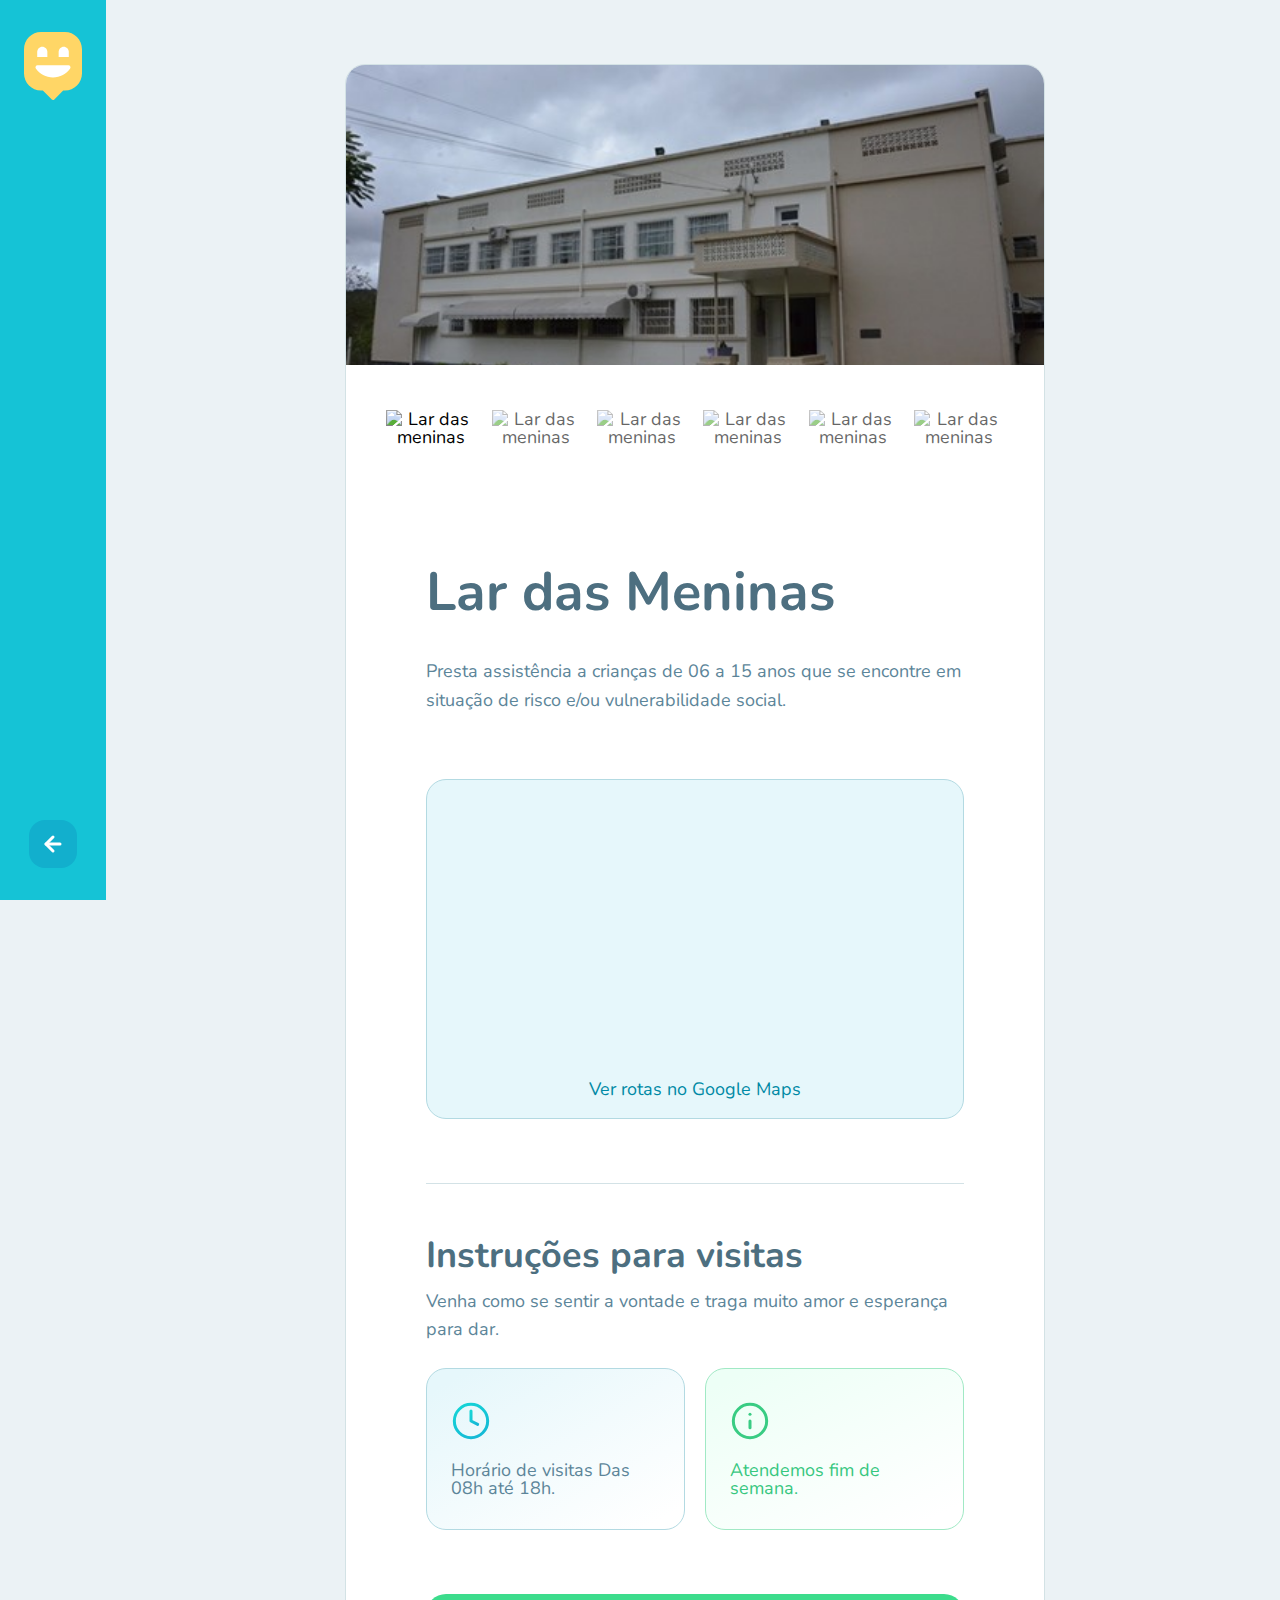
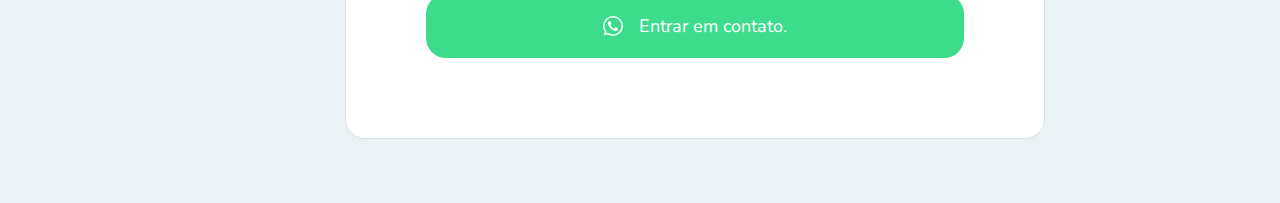
==== orphanage.html @ 1cf960de "day02" ====
<!DOCTYPE html>
<html lang="pt_BR">
  <head>
    <meta charset="UTF-8" />
    <meta name="viewport" content="width=device-width, initial-scale=1.0" />
    <title>Lar das Meninas | Happy</title>

    <link
      rel="stylesheet"
      href="https://unpkg.com/leaflet@1.7.1/dist/leaflet.css"
      integrity="sha512-xodZBNTC5n17Xt2atTPuE1HxjVMSvLVW9ocqUKLsCC5CXdbqCmblAshOMAS6/keqq/sMZMZ19scR4PsZChSR7A=="
      crossorigin=""
    />

    <script
      src="https://unpkg.com/leaflet@1.7.1/dist/leaflet.js"
      integrity="sha512-XQoYMqMTK8LvdxXYG3nZ448hOEQiglfqkJs1NOQV44cWnUrBc8PkAOcXy20w0vlaXaVUearIOBhiXZ5V3ynxwA=="
      crossorigin=""
    ></script>

    <link rel="icon" href="./public/images/logo-icon.png" />

    <link rel="stylesheet" href="./public/css/main.css" />
    <link rel="stylesheet" href="./public/css/animations.css" />
    <link rel="stylesheet" href="./public/css/page-orphanage.css" />

    <link
      href="https://fonts.googleapis.com/css2?family=Nunito:wght@400;600;700;800&display=swap"
      rel="stylesheet"
    />
  </head>
  <body>
    <div id="page-orphanage">
      <aside class="animate-right sidebar">

        <img src="./public/images/map-marker.svg" alt="Happy">

        <footer>
          <button onclick="history.back()">
            <img src="./public/images/arrow-back.svg" alt="Voltar">
          </button>
        </footer>

      </aside>

      <main class="animate-appear with-sidebar">
        <div class="orphanage-details">
          <img src="./public/images/home.jpg" alt="Lar das meninas" />

          <div class="images">
            <button onclick="selectImage(event)" class="active" type="button">
              <img src="https://source.unsplash.com/random?id=1" alt="Lar das meninas" />
            </button>

            <button onclick="selectImage(event)" type="button">
              <img src="https://source.unsplash.com/random?id=2" alt="Lar das meninas" />
            </button>

            <button onclick="selectImage(event)" type="button">
              <img src="https://source.unsplash.com/random?id=3" alt="Lar das meninas" />
            </button>

            <button onclick="selectImage(event)" type="button">
              <img src="https://source.unsplash.com/random?id=4" alt="Lar das meninas" />
            </button>

            <button onclick="selectImage(event)" type="button">
              <img src="https://source.unsplash.com/random?id=5" alt="Lar das meninas" />
            </button>

            <button onclick="selectImage(event)" type="button">
              <img src="https://source.unsplash.com/random?id=6" alt="Lar das meninas" />
            </button>
          </div>

          <div class="orphanage-details-content">
            <h1>Lar das Meninas</h1>

            <p>
              Presta assistência a crianças de 06 a 15 anos que se encontre em
              situação de risco e/ou vulnerabilidade social.
            </p>

            <div class="map-container">
              <div id="mapid"></div>
              <footer>
                <a href="">Ver rotas no Google Maps</a>
              </footer>
            </div>

            <hr />

            <h2>Instruções para visitas</h2>

            <p>
              Venha como se sentir a vontade e traga muito amor e esperança para
              dar.
            </p>

            <div class="open-details">
              <div class="hour">
                <img src="./public/images/clock.svg" alt="Horários." />
                Horário de visitas Das 08h até 18h.
              </div>
              <div class="open-on-weekends">
                <img src="./public/images/info.svg" alt="Informações." />
                Atendemos fim de semana.
              </div>
            </div>

            <button class="primary-button" type="button">
              <img
                src="./public/images/whatsapp.svg"
                alt="Chamar no whatsapp"
              />
              Entrar em contato.
            </button>
          </div>
        </div>
      </main>
    </div>

    <script src="./public/scripts/page-orphanage.js"></script>
  </body>
</html>
---- public/css/main.css ----
* {
  margin: 0;
  padding: 0;
  box-sizing: border-box;
}

:root {
  font-size: 62.5%;
}

body {
  height: 100vh;
  color: white;
  background: #EBF2F5;
}

body,
input,
button,
textarea {
  font: 400 1.8rem/1 "Nunito", "sans-serif";
}
---- public/css/animations.css ----
@keyframes up {
  from {
    opacity: 0;
    transform: translateY(16px);
  }

  to {
    opacity: 1;
    transform: translateY(0);
  }
}

@keyframes right {
  from {
    transform: translateX(-100%);
  }

  to {
    transform: translateX(0);
  }
}

@keyframes appear {
  from {
    opacity: 0;
  }

  to {
    opacity: 1;
  }
}

.animate-up {
  animation-name: up;
  animation-duration: 300ms;
  animation-fill-mode: backwards;
}
.animate-right {
  animation-name: right;
  animation-duration: 300ms;
}

.animate-appear {
  animation-name: appear;
  animation-duration: 300ms;
  animation-fill-mode: backwards;
}
---- public/css/page-orphanage.css ----
#page-orphanage {
  display: flex;
  min-height: 100vh;
}

aside.sidebar {
  position: fixed;
  height: 100%;
  padding: 32px 24px;
  background: #15c3d6;
  display: flex;
  flex-direction: column;
  justify-content: space-between;
  align-items: center;
}

aside.sidebar footer button {
  width: 48px;
  height: 48px;
  border: none;
  background: #12afcd;
  border-radius: 1.6rem;
  cursor: pointer;
  display: flex;
  align-items: center;
  justify-content: center;
  transition: background 0.2s;
}

aside.sidebar footer button:hover {
  background: #17d6eb;
}

.with-sidebar {
  padding-left: 110px;
}

main {
  flex: 1;
}

/* details */

.orphanage-details {
  width: 70rem;
  margin: 6.4rem auto;
  background: white;
  border: 1px solid #d3e2e5;
  border-radius: 2rem;
  overflow: hidden;
}

.orphanage-details > img {
  width: 100%;
  height: 30rem;
  object-fit: cover;
}

.images {
  display: grid;
  grid-template-columns: repeat(6, 1fr);
  column-gap: 1.6rem;
  margin: 16px 40px 0;
}

.images button {
  border: 0;
  background: none;
  height: 8.8rem;
  cursor: pointer;
  border-radius: 2rem;
  overflow: hidden;
  opacity: 0.6;
  transition: opacity 0.2s;
}

.images button:hover,
.images button.active {
  opacity: 1;
}

.images button img {
  width: 100%;
  height: 8.8rem;
  object-fit: cover;
}

/* orphanage-details-content */
.orphanage-details-content {
  padding: 8rem;
}

.orphanage-details-content h1 {
  color: #4d6f80;
  font-size: 5.4rem;
  line-height: 1.5;
  margin-bottom: 0.8rem;
}

.orphanage-details-content p {
  line-height: 1.6;
  color: #5c8599;
  margin-top: 2.4rem;
}

/* map */

.map-container {
  margin-top: 6.4rem;
  background: #e6f7fb;
  border: 1px solid #b3dae2;
  border-radius: 2rem;
}

#mapid {
  width: 100%;
  height: 28rem;
}

.map-container footer {
  padding: 2rem 0;
  text-align: center;
}

.map-container footer a {
  color: #0089a5;
  text-decoration: none;
}

.map-container .leaflet-container {
  border-bottom: 1px solid #dde3f0;
  border-radius: 2rem;
}

.orphanage-details-content hr {
  width: 100%;
  height: 1px;
  border: 0;
  background: #d3e2e6;
  margin: 6.4rem 0;
}

.orphanage-details-content h2 {
  font-size: 3.6rem;
  line-height: 1.5rem;
  color: #4d6f80;
}

.open-details {
  margin-top: 2.4rem;
  display: grid;
  grid-template-columns: 1fr 1fr;
  column-gap: 2rem;
}

.open-details div {
  padding: 3.2rem 2.4rem;
}

.open-details img {
  display: block;
  margin-bottom: 2rem;
}

.open-details .hour {
  background: linear-gradient(149.97deg, #e6f7fb 8.13%, #ffffff 92.67%);
  border: 1px solid #b3dae2;
  border-radius: 20px;
  color: #5c8599;
}

.open-details .open-on-weekends {
  background: linear-gradient(154.16deg, #edfff6 7.85%, #ffffff 91.03%);
  border: 1px solid #a1e9c5;
  border-radius: 20px;
  color: #37c77f;
}

.primary-button {
  margin-top: 6.4rem;
  width: 100%;
  height: 6.4rem;
  border: 0;
  cursor: pointer;
  background: #3cdc8c;
  border-radius: 2rem;
  color: white;
  display: flex;
  align-items: center;
  justify-content: center;
  transition: background-color 0.2s;
}

.primary-button:hover {
  background: #36cf82;
}

.primary-button img {
  margin-right: 1.6rem;
}
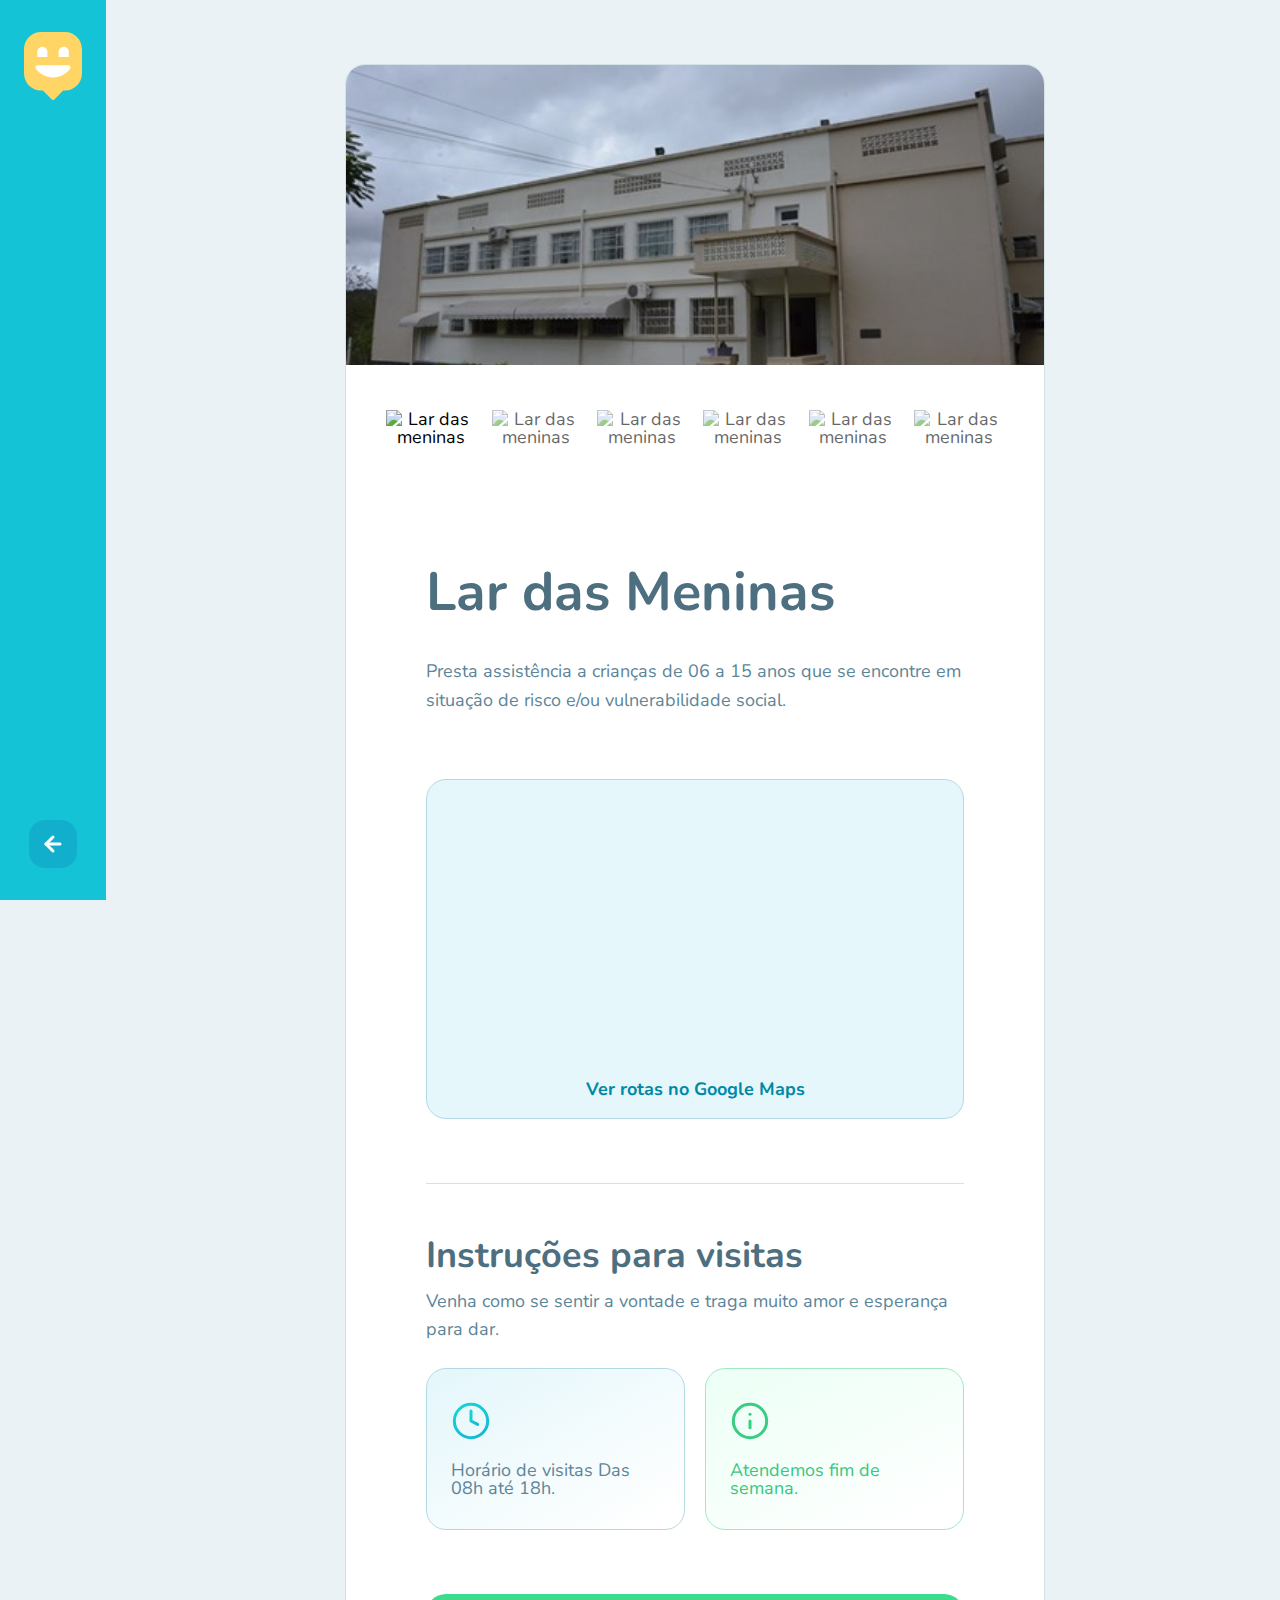
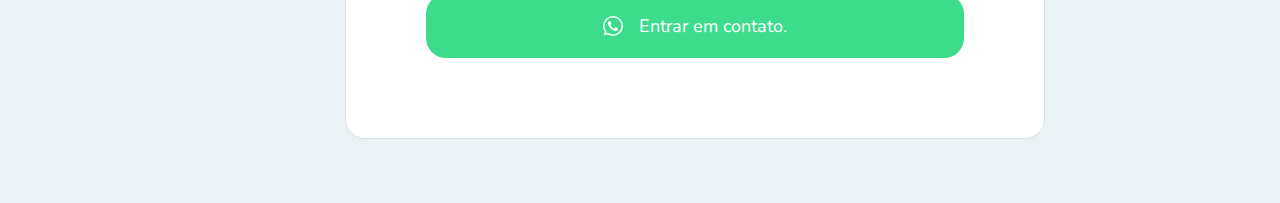
==== commit e33b05d5: "day03" ====
--- a/orphanage.html
+++ b/orphanage.html
@@ -22,6 +22,9 @@
 
     <link rel="stylesheet" href="./public/css/main.css" />
     <link rel="stylesheet" href="./public/css/animations.css" />
+    <link rel="stylesheet" href="./public/css/sidebar.css" />
+    <link rel="stylesheet" href="./public/css/map.css" />
+    <link rel="stylesheet" href="./public/css/button.css" />
     <link rel="stylesheet" href="./public/css/page-orphanage.css" />
 
     <link
--- a/public/css/sidebar.css
+++ b/public/css/sidebar.css
@@ -0,0 +1,31 @@
+aside.sidebar {
+    position: fixed;
+    height: 100%;
+    padding: 32px 24px;
+    background: #15c3d6;
+    display: flex;
+    flex-direction: column;
+    justify-content: space-between;
+    align-items: center;
+  }
+  
+  aside.sidebar footer button {
+    width: 48px;
+    height: 48px;
+    border: none;
+    background: #12afcd;
+    border-radius: 1.6rem;
+    cursor: pointer;
+    display: flex;
+    align-items: center;
+    justify-content: center;
+    transition: background 0.2s;
+  }
+  
+  aside.sidebar footer button:hover {
+    background: #17d6eb;
+  }
+  
+  .with-sidebar {
+    padding-left: 110px;
+  }--- a/public/css/map.css
+++ b/public/css/map.css
@@ -0,0 +1,27 @@
+.map-container {
+    margin-top: 6.4rem;
+    background: #e6f7fb;
+    border: 1px solid #b3dae2;
+    border-radius: 2rem;
+  }
+  
+  #mapid {
+    width: 100%;
+    height: 28rem;
+  }
+  
+  .map-container footer {
+    padding: 2rem 0;
+    text-align: center;
+  }
+  
+  .map-container footer a {
+    color: #0089a5;
+    text-decoration: none;
+    font-weight: 700;
+  }
+  
+  .map-container .leaflet-container {
+    border-bottom: 1px solid #dde3f0;
+    border-radius: 2rem;
+  }--- a/public/css/button.css
+++ b/public/css/button.css
@@ -0,0 +1,49 @@
+.primary-button {
+  margin-top: 6.4rem;
+  width: 100%;
+  height: 6.4rem;
+  border: 0;
+  cursor: pointer;
+  background: #3cdc8c;
+  border-radius: 2rem;
+  color: white;
+  display: flex;
+  align-items: center;
+  justify-content: center;
+  transition: background-color 0.2s;
+}
+
+.primary-button:hover {
+  background: #36cf82;
+}
+
+.primary-button img {
+  margin-right: 1.6rem;
+}
+
+.button-select {
+  display: grid;
+  grid-template-columns: 1fr 1fr;
+}
+
+.button-select button {
+  height: 6.4rem;
+  background: #f5f8fa;
+  border: 1px solid #d3e2e5;
+  color: #5c8599;
+  cursor: pointer;
+}
+
+.button-select button.active {
+  background: #edfff6;
+  border: 1px solid #a1e9c5;
+  color: #37c77f;
+}
+
+.button-select button:first-child {
+  border-radius: 2rem 0 0 2rem;
+}
+
+.button-select button:last-child {
+  border-radius: 0 2rem 2rem 0;
+}
--- a/public/css/page-orphanage.css
+++ b/public/css/page-orphanage.css
@@ -1,38 +1,6 @@
 #page-orphanage {
   display: flex;
   min-height: 100vh;
-}
-
-aside.sidebar {
-  position: fixed;
-  height: 100%;
-  padding: 32px 24px;
-  background: #15c3d6;
-  display: flex;
-  flex-direction: column;
-  justify-content: space-between;
-  align-items: center;
-}
-
-aside.sidebar footer button {
-  width: 48px;
-  height: 48px;
-  border: none;
-  background: #12afcd;
-  border-radius: 1.6rem;
-  cursor: pointer;
-  display: flex;
-  align-items: center;
-  justify-content: center;
-  transition: background 0.2s;
-}
-
-aside.sidebar footer button:hover {
-  background: #17d6eb;
-}
-
-.with-sidebar {
-  padding-left: 110px;
 }
 
 main {
@@ -103,35 +71,6 @@
   margin-top: 2.4rem;
 }
 
-/* map */
-
-.map-container {
-  margin-top: 6.4rem;
-  background: #e6f7fb;
-  border: 1px solid #b3dae2;
-  border-radius: 2rem;
-}
-
-#mapid {
-  width: 100%;
-  height: 28rem;
-}
-
-.map-container footer {
-  padding: 2rem 0;
-  text-align: center;
-}
-
-.map-container footer a {
-  color: #0089a5;
-  text-decoration: none;
-}
-
-.map-container .leaflet-container {
-  border-bottom: 1px solid #dde3f0;
-  border-radius: 2rem;
-}
-
 .orphanage-details-content hr {
   width: 100%;
   height: 1px;
@@ -174,27 +113,4 @@
   border: 1px solid #a1e9c5;
   border-radius: 20px;
   color: #37c77f;
-}
-
-.primary-button {
-  margin-top: 6.4rem;
-  width: 100%;
-  height: 6.4rem;
-  border: 0;
-  cursor: pointer;
-  background: #3cdc8c;
-  border-radius: 2rem;
-  color: white;
-  display: flex;
-  align-items: center;
-  justify-content: center;
-  transition: background-color 0.2s;
-}
-
-.primary-button:hover {
-  background: #36cf82;
-}
-
-.primary-button img {
-  margin-right: 1.6rem;
-}
+}